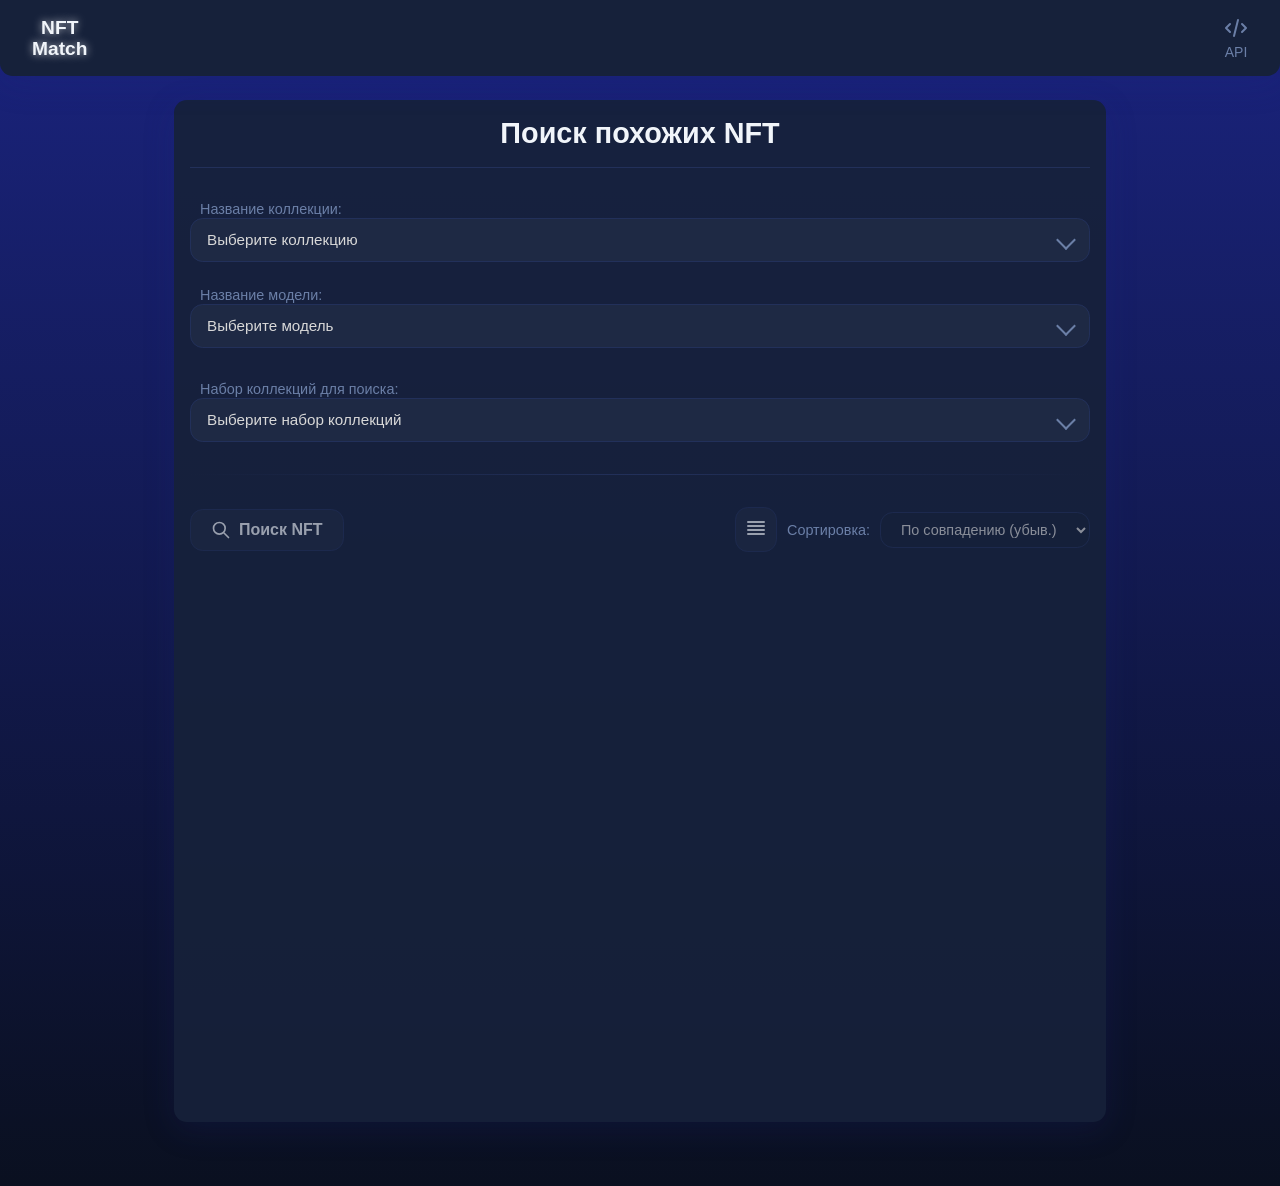
==== nft-page/index.html @ d894d53c "LastVersion" ====
<!DOCTYPE html>
<html lang="ru">
<head>
    <meta charset="UTF-8">
    <meta name="viewport" content="width=device-width, initial-scale=1.0">
    <title>GIFT SELECTION</title>
    <link rel="stylesheet" href="gift-page.css">
</head>
<body>

    <header>
        <a href="/index.html" class="header-logo">
            NFT<br>Match
        </a>
        <nav>
            <a href="index.html">
                <svg xmlns="http://www.w3.org/2000/svg" fill="none" viewBox="0 0 24 24" stroke="currentColor">
                    <path stroke-linecap="round" stroke-linejoin="round" stroke-width="2" d="M10 20l4-16m4 4l4 4-4 4M6 16l-4-4 4-4" />
                </svg>
                API
            </a>
        </nav>
    </header>

    <main>
        <div class="main-container">
            
            <h1 class="page-title centered-title">Поиск похожих NFT</h1> 

            <div class="selection-block">
                <div class="custom-dropdown-container" id="gift-container">
                    <label for="gift-search">Название коллекции:</label>
                    <div class="dropdown-header with-search" id="gift-dropdown-header">
                        <input type="text" id="gift-search" placeholder="Поиск..." class="dropdown-search" autocomplete="off">
                        <span id="gift-selected-value" class="selected-value-placeholder">Выберите коллекцию</span>
                        <div class="arrow"></div>
                    </div>
                    <div class="dropdown-list hidden" id="gift-dropdown-list">
                        <div class="list-options" id="gift-list-options"></div>
                    </div>
                </div>
                
                <div class="custom-dropdown-container" id="model-container">
                    <label for="model-search">Название модели:</label>
                        <div class="dropdown-header with-search" id="model-dropdown-header">
                            <input type="text" id="model-search" placeholder="Поиск..." class="dropdown-search" autocomplete="off">
                            <span id="model-selected-value" class="selected-value-placeholder">Выберите модель</span>
                            <div class="arrow"></div>
                        </div>
                        <div class="dropdown-list hidden" id="model-dropdown-list">
                            <div class="list-options" id="model-list-options"></div>
                        </div>
                </div>
            </div>

            <div id="monocolor-alert-wrapper">
                </div>
            <div class="details-content hidden" id="details-content">
                <div id="photo-container" class="photo-container">
                    <img src="" alt="Фото подарка" id="gift-photo">
                </div>
                <div class="colors-info">
                    <div class="colors-list" id="colors-list"></div>
                    <button class="change-color-btn hidden" id="change-color-btn">Изменить цвет</button>
                </div>
            </div>

            <div class="multi-select-container">
                <label for="multi-gift-search">Набор коллекций для поиска:</label>
                <div class="custom-dropdown-container" id="multi-container"> <div class="dropdown-header with-search" id="multi-select-header">
                        <input type="text" id="multi-gift-search" placeholder="Поиск..." class="dropdown-search" autocomplete="off">
                        <span id="multi-selected-summary" class="selected-value-placeholder">Выберите набор коллекций</span>
                        <div class="arrow"></div>
                    </div>
                    <div class="dropdown-list hidden" id="multi-select-content">
                        
                        <div class="dropdown-controls-wrapper">
                            <div class="dropdown-controls-buttons">
                                <button id="clear-all-btn" class="control-btn clear-btn">Очистить выбор</button>
                                <button id="select-all-btn" class="control-btn select-all-btn">Выбрать все</button>
                            </div>
                        </div>
                        
                        <div class="multi-list-scroll-wrapper"> <div id="multi-list-options"> <div id="selected-items-list" class="multi-list-group"></div>
        
                                <div id="list-divider" class="list-divider hidden"></div>
                                
                                <div id="unselected-items-list" class="multi-list-group"></div>
                                
                            </div>
                        </div>
                    </div>
                </div>
            </div>

            <hr class="divider">
            
            <div class="action-and-sort-controls">
                <button id="submit-btn" class="btn-icon-search disabled-button">
                    <svg xmlns="http://www.w3.org/2000/svg" width="20" height="20" fill="none" viewBox="0 0 24 24" stroke="currentColor">
                        <path stroke-linecap="round" stroke-linejoin="round" stroke-width="2" d="M21 21l-6-6m2-5a7 7 0 11-14 0 7 7 0 0114 0z" />
                    </svg>
                    <span>Поиск NFT</span>
                </button>
                
                <div class="sort-and-display-group">
                    
                    <button id="display-mode-button-desktop" class="btn-icon-display-mode desktop-only" title="Вид">
                        <svg xmlns="http://www.w3.org/2000/svg" width="24" height="24" fill="none" viewBox="0 0 24 24" stroke="currentColor">
                            <path stroke-linecap="round" stroke-linejoin="round" stroke-width="2" d="M4 6h16M4 10h16M4 14h16M4 18h16" />
                        </svg>
                    </button>
                    <button id="display-mode-button" class="btn-icon-display-mode mobile-only" title="Вид">
                        <svg xmlns="http://www.w3.org/2000/svg" width="24" height="24" fill="none" viewBox="0 0 24 24" stroke="currentColor">
                            <path stroke-linecap="round" stroke-linejoin="round" stroke-width="2" d="M4 6h16M4 10h16M4 14h16M4 18h16" />
                        </svg>
                    </button>

                    <button id="sort-mobile-button" class="btn-icon-sort-mobile" title="Сортировка">
                        <svg xmlns="http://www.w3.org/2000/svg" width="24" height="24" fill="none" viewBox="0 0 24 24" stroke="currentColor">
                            <path stroke-linecap="round" stroke-linejoin="round" stroke-width="2" d="M3 4h13M3 8h9m-9 4h16m-16 4h9m-9 4h13" />
                        </svg>
                    </button>

                    <div id="sort-desktop-wrapper" class="sort-control-group">
                        <label for="sort-order-desktop">Сортировка:</label>
                        <select id="sort-order-desktop">
                            <option value="percent-desc">По совпадению (убыв.)</option>
                            <option value="percent-asc">По совпадению (возр.)</option>
                            <option value="name">По имени</option>
                        </select>
                    </div>
                </div>
            </div>
            
            <div id="results-wrapper" class="content-section results-initial-hide"> 
                <div id="loading-container" class="hidden">
                    </div>
                
                <div class="results-grid" id="results-grid">
                </div>
            </div>
            
        </div>
    </main>

    <div id="sort-modal-overlay" class="modal-overlay hidden">
        <div class="sort-modal">
            <h3>Выберите сортировку</h3>
            <div class="sort-modal-options" id="sort-modal-options">
            </div>
        </div>
    </div>
    <div id="display-mode-modal-overlay" class="modal-overlay hidden">
        <div class="display-mode-modal sort-modal">
            <h3>Выберите вид карточек</h3>
            <div class="display-mode-options sort-modal-options">
                <button data-mode="top-3" class="mode-select-btn">Топ 3 модели (Детальный вид)</button>
                <button data-mode="top-1" class="mode-select-btn">Топ 1 модель (Плотный вид)</button>
            </div>
        </div>
    </div>
    
    <div id="colorPickerModalOverlay" class="modal-overlay hidden">
        <div class="card-modal color-picker-modal" id="colorPickerModalContent">
            <div class="modal-header">
                <button class="close-modal-btn" id="closeColorPickerModalBtn" aria-label="Закрыть">&times;</button>
                <button class="btn-primary" id="saveColorsBtn">Сохранить</button>
            </div>
            
            <div class="modal-body color-picker-modal-body">
                <div id="colorPickerVisualArea">
                    <div class="gift-preview-container" id="pickerContainer">
                        <img id="pickerPreviewImage" src="" alt="Gift Preview" class="rounded-lg w-full" crossorigin="anonymous">
                        <canvas id="pickerColorCanvas" class="hidden"></canvas>
                    </div>
                </div>
                
                <div id="pickerTargetColorsDisplay" class="target-color-display justify-center">
                    </div>
                
            </div>
        </div>
    </div>

    <div id="nftDetailsModalOverlay" class="modal-overlay hidden">
        <div class="card-modal nft-details-modal">
            <div class="modal-header">
                <button class="close-modal-btn" id="closeNftDetailsModalBtn" aria-label="Закрыть">&times;</button>
                <h3 id="nftDetailsModalTitle">Подарок</h3> 
            </div>
            
            <div class="modal-body nft-details-modal-body">
                
                <div class="comparison-container">
                    <div class="comparison-photo-box selected-model-box" id="selectedModelPhoto">
                        <p class="box-label">Сравнить с</p>
                    </div>
                    
                    <div class="comparison-photo-box target-model-box" id="targetModelPhoto">
                        <p class="box-label">Целевая модель</p>
                    </div>
                </div>
                
                <h4 class="similar-models-title">Похожие модели этого подарка:</h4>
                <div class="similar-models-list-wrapper" id="similarModelsListWrapper">
                    <div class="similar-models-list" id="similarModelsList">
                        </div>
                </div>
            </div>
        </div>
    </div>

    <script type="module" src="./gift-page.js"></script> 
</body>
</html>
---- nft-page/gift-page.css ----
/*
======================================
1. CORE & GLOBALS
======================================
*/

:root {
    --bg-color: #0a1020;
    --surface-color: #16213a;
    --surface-elevated: #1e2944;
    --border-color: #22305a;
    --primary-color: #38bdf8;
    --primary-hover: #0ea5e9;
    --accent-color: #c084fc;
    --accent-hover: #a464e1;
    --text-primary: #f1f5fa;
    --text-secondary: #d8d8d8;
    --text-muted: #6b7fa7;
    --card-shadow: 0 8px 32px 0 rgba(31, 38, 135, 0.18);
    --radius: 0.8rem;
    --glow-color: rgba(56, 189, 248, 0.2);
}

body {
    font-family: 'Inter', sans-serif;
    background: linear-gradient(180deg, #1a237e 0%, var(--bg-color) 100%);
    color: var(--text-primary);
    min-height: 100vh;
    margin: 0;
    padding: 0;
    box-sizing: border-box;
    overflow-x: hidden;
    min-width: 350px;
}

label {
    font-size: 0.9rem;
    color: var(--text-muted);
    font-weight: 500;
    /* Убираем нижний отступ, чтобы прижать к дропдауну */
    margin-bottom: 0; 
}

.custom-dropdown-container label[for="gift-search"]{
    padding-left: 10px; 
}
.custom-dropdown-container label[for="model-search"]{
    padding-left: 10px; 
}
.multi-select-container label[for="multi-gift-search"] {
    padding-left: 10px; 
}

.divider {
    border: 0;
    height: 1px;
    background-image: linear-gradient(to right, rgba(0, 0, 0, 0), var(--border-color), rgba(0, 0, 0, 0));
    margin: 2rem 0;
}

/*
---
*/

/*
======================================
2. HEADER & NAVIGATION
======================================
*/

header {
    background-color: var(--surface-color);
    border-bottom-left-radius: var(--radius);
    border-bottom-right-radius: var(--radius);
    box-shadow: var(--card-shadow);
    padding: 1rem 2rem;
    display: flex;
    justify-content: space-between;
    align-items: center;
    position: relative;
}

header nav {
    position: static;
    transform: none;
    top: auto;
    right: auto;
}

.header-logo {
    color: var(--text-primary);
    font-size: 1.2rem;
    font-weight: 700;
    text-decoration: none;
    line-height: 1.1;
    white-space: normal;
    text-align: center;
    /* Свечение: белый цвет, небольшой радиус */
    text-shadow: 0 0 8px rgba(255, 255, 255, 0.7); 
}

header nav a {
    display: flex;
    flex-direction: column;
    align-items: center;
    font-size: 0.875rem;
    font-weight: 500;
    color: var(--text-muted);
    transition: color 200ms ease-in-out;
    text-decoration: none;
}

header nav a:hover {
    color: var(--text-primary);
}

header nav a svg {
    height: 1.5rem;
    width: 1.5rem;
    margin-bottom: 0.25rem;
}

/*
---
*/

/*
======================================
3. MAIN CONTENT & SELECTION BLOCKS
======================================
*/

main {
    display: flex;
    justify-content: center;
    padding: 1rem;
    overflow-x: hidden;
}

.main-container {
    width: 100%;
    max-width: 900px;
    background: rgba(22, 33, 58, 0.92);
    border-radius: var(--radius);
    box-shadow: var(--card-shadow);
    padding: 1rem;
    margin-top: 0.5rem;
    margin-bottom: 3rem;
    min-height: 110vh;
    overflow-y: visible;
}

.page-title {
    font-size: clamp(1.4rem, 4vw, 1.8rem);
    font-weight: 700;
    color: var(--text-primary);
    margin: 0;
    line-height: 1.2;
}

.page-title.centered-title {
    text-align: center;
    margin: 0 auto 2rem auto;
    padding-bottom: 1rem;
    border-bottom: 1px solid var(--border-color);
}

.selection-block {
    display: flex;
    flex-direction: column;
    gap: 1.5rem;
    margin-bottom: 2rem;
}

/*
---
*/

/*
======================================
4. CUSTOM DROPDOWN (SELECT)
======================================
*/

.monocolor-indicator {
    background-color: #f87171; /* Красный фон */
    border-radius: 50%;
    width: 22px;
    height: 22px;
    display: flex;
    justify-content: center;
    align-items: center;
    flex-shrink: 0;
    margin-left: auto; /* Выравнивание вправо */
}

.monocolor-indicator svg {
    width: 14px;
    height: 14px;
    color: var(--text-primary); /* Белый/светлый цвет для иконки */
    stroke-width: 2.5; /* Немного толще, чтобы было видно */
}

.custom-dropdown-container {
    position: relative;
}

.dropdown-header {
    display: flex;
    align-items: center;
    justify-content: space-between;
    padding: 0.75rem 1rem;
    background-color: var(--surface-elevated);
    border: 1px solid var(--border-color);
    border-radius: var(--radius);
    cursor: pointer;
    transition: all 0.2s ease-in-out;
    color: var(--text-secondary);
    position: relative; /* <<<< ДОБАВЬ ЭТО */
}

.dropdown-header.active {
    border-color: var(--primary-color);
    box-shadow: 0 0 0 2px rgba(56, 189, 248, 0.4);
    position: relative;
    z-index: 1200;
}

.dropdown-header.disabled,
.dropdown-header.disabled-control,
.dropdown-header.disabled-button {
    cursor: not-allowed;
    opacity: 0.6;
    pointer-events: none;
}

.dropdown-header .arrow {
    width: 12px;
    height: 12px;
    border-right: 2px solid var(--text-muted);
    border-bottom: 2px solid var(--text-muted);
    transition: transform 0.2s;
    /* vvvv ЗАМЕНИ СТАРЫЙ TRANSFORM НА ЭТО vvvv */
    position: absolute;
    right: 1rem;
    top: 50%;
    transform: translateY(-50%) rotate(45deg); 
}

.dropdown-header.active .arrow {
    /* vvvv ЗАМЕНИ СТАРЫЙ TRANSFORM НА ЭТО vvvv */
    transform: translateY(-50%) rotate(225deg);
}

.dropdown-list {
    position: absolute; /* <<<< ВЕРНИ ABSOLUTE */
    top: calc(100% + 3px); /* <<<< ВЕРНИ ЭТИ СТРОКИ */
    left: 0;
    right: 0;
    background-color: var(--surface-elevated);
    border: 1px solid var(--border-color);
    border-radius: var(--radius);
    box-shadow: var(--card-shadow);
    z-index: 100;
    padding: 0.5rem;
    max-height: 350px;
    overflow-y: auto;
    overflow-x: hidden;
}

.stretch-dropdown {
    position: relative !important;
    top: auto !important;
    left: auto !important;
    right: auto !important;
    margin-top: 0.5rem;
}

.dropdown-list::-webkit-scrollbar {
    width: 8px;
    background-color: transparent;
}

.dropdown-list::-webkit-scrollbar-thumb {
    background-color: var(--border-color);
    border-radius: 4px;
}

.dropdown-list.hidden {
    display: none;
}

/* Dropdown with Search Specifics */
.dropdown-header.with-search {
    padding: 0.75rem 1rem;
    display: flex;
    align-items: center;
    position: relative;
    cursor: pointer;
    justify-content: space-between;
}

.dropdown-header .dropdown-search {
    position: absolute;
    top: 0;
    left: 0;
    width: 100%;
    height: 100%;
    box-sizing: border-box;
    background: transparent;
    border: none;
    outline: none;
    z-index: 20;
    opacity: 0;
    transition: opacity 0.2s;
    color: var(--text-primary);
    font-size: 0.95rem;
    line-height: 1.2;
    caret-color: var(--text-primary);
    padding: 0.75rem 30px 0.75rem 0.75rem;
    pointer-events: none;
}

.dropdown-header.disabled .dropdown-search,
.dropdown-header.disabled-control .dropdown-search {
    opacity: 0 !important;
    pointer-events: none !important;
    z-index: 1 !important;
}

.dropdown-header .selected-value-placeholder {
    position: static;
    transform: none;
    font-size: 0.95rem;
    line-height: 1.2;
    color: var(--text-secondary);
    padding-right: 1.5rem;
    overflow: hidden;
    white-space: nowrap;
    text-overflow: ellipsis;
    flex-grow: 1;
    z-index: 10;
    pointer-events: auto;
    transition: opacity 0.2s;
}

.dropdown-header.disabled .selected-value-placeholder,
.dropdown-header.disabled-control .selected-value-placeholder {
    opacity: 1 !important;
    pointer-events: none !important;
}

.dropdown-header.open .dropdown-search,
.dropdown-header.value-active .dropdown-search {
    opacity: 1;
    pointer-events: auto;
    z-index: 21;
    /* Уменьшаем ширину, чтобы оставить место для стрелки */
    width: 90%; 
    padding: 0.5rem 0.75rem;
    font-size: 1rem;
}

.dropdown-header.open .selected-value-placeholder,
.dropdown-header.value-active .selected-value-placeholder {
    opacity: 0;
    pointer-events: none;
}

#multi-select-content {
    position: absolute; /* Делаем его плавающим */
    top: calc(100% + 3px); /* Отступ всего 1px от заголовка */
    left: 0;
    right: 0;
    box-shadow: 0 10px 30px rgba(0,0,0,0.45); /* Используем "всплывающую" тень */
    margin-top: 0; /* Убираем отступ */
    overflow: hidden;
    /* Копируем базовые стили из .multi-select-content */
    background-color: var(--surface-elevated);
    border: 1px solid var(--border-color);
    border-radius: 0.75rem;
    z-index: 120;
    padding: 0.4rem;
    min-height: 160px;
    -webkit-overflow-scrolling: touch;
}

.dropdown-header.open .selected-value-placeholder {
    display: none;
}

/* List Options */
.list-option {
    padding: 0.75rem 1rem;
    cursor: pointer;
    border-radius: 0.5rem;
    transition: background-color 0.2s;
    display: flex;
    align-items: center;
    gap: 15px;
}

.list-option:hover {
    background-color: var(--surface-color);
}

.option-image {
    width: 35px;
    height: 35px;
    object-fit: contain;
    border-radius: 4px;
    flex-shrink: 0;
    align-self: center;
    /* 🔥 ДОБАВЛЕНО: Стили для плавного появления */
    opacity: 0;
    transition: opacity 0.4s ease-in-out;
}

.option-text {
    font-size: 1.05rem;
    line-height: 1.4;
    white-space: nowrap;
    overflow: hidden;
    text-overflow: ellipsis;
    flex-grow: 1;
}

/*
---
*/

/*
======================================
5. DETAILS BLOCK (PHOTO & COLORS)
======================================
*/

#monocolor-alert-wrapper {
    margin-bottom: 1.5rem;
}

.monocolor-alert {
    display: flex;
    align-items: center;
    gap: 10px;
    padding: 0.4rem 1rem;
    background-color: rgba(248, 113, 113, 0.15); /* Светло-красный фон */
    border: 1px solid #f87171; /* Красная рамка */
    color: #f87171; /* Красный текст */
    border-radius: var(--radius);
    font-size: 0.9rem;
    font-weight: 500;
}

.monocolor-alert svg {
    width: 20px;
    height: 20px;
    flex-shrink: 0;
}

.details-content {
    display: none;
    opacity: 0;
    transition: opacity 0.5s ease-in-out;
}

.details-content.visible {
    display: flex;
    flex-direction: row;
    gap: 1rem;
    border-radius: var(--radius);
    opacity: 1;
    position: relative;
    margin-bottom: 2rem;
}

.photo-container {
    flex: 1 1 150px;
    display: flex;
    justify-content: center;
    align-items: center;
    min-height: 150px;
    background-color: var(--surface-elevated);
    border: 1px solid var(--border-color);
    border-radius: var(--radius);
    overflow: hidden;
}

#gift-photo {
    max-width: 90%;
    max-height: 250px;
    object-fit: contain;
    border-radius: var(--radius);
    animation: fadeIn 0.5s ease-in-out;
}

.colors-info {
    flex: 1 1 150px;
    display: flex;
    flex-direction: column;
    gap: 1rem;
}

.colors-list {
    display: flex;
    flex-direction: column;
    gap: 0.5rem;
    overflow-y: auto;
    padding-right: 0.5rem;
}

.color-item {
    display: flex;
    align-items: center;
    gap: 1rem;
    padding: 0.4rem 0.5rem;
    background-color: var(--surface-color);
    border-radius: var(--radius);
    color: var(--text-secondary);
    font-size: clamp(0.8rem, 2vw, 1.2rem);
}

.color-square {
    width: 1.5em;
    height: 1.5em;
    border-radius: 4px;
    border: 1px solid rgba(255, 255, 255, 0.1);
    flex-shrink: 0;
}

.change-color-btn {
    font-family: 'Inter', sans-serif;
    padding: 0.8rem 0.5rem;
    background-color: var(--primary-color);
    color: var(--text-primary);
    border: none;
    border-radius: var(--radius);
    font-size: 0.8rem;
    font-weight: 500;
    cursor: pointer;
    transition: background-color 0.2s, transform 0.2s;
    flex-shrink: 0;
}

.change-color-btn:hover {
    background-color: var(--primary-hover);
    transform: translateY(-2px);
}

.change-color-btn.hidden {
    display: none;
}

/*
---
*/

/*
======================================
6. MULTI-SELECT
======================================
*/

.multi-select-container {
    margin-bottom: 2rem;
    z-index: 10;
    /* 🔥 КОРРЕКЦИЯ ШИРИНЫ 1: Даем контейнеру 100% ширину родителя */
    width: 100%; 
}

.multi-select-dropdown {
    z-index: 10;
}

.multi-select-container .custom-dropdown-container {
    width: 100%;
    display: block; 
}

.multi-select-header {
    display: flex;
    align-items: center;
    justify-content: space-between;
    min-height: 48px;
    padding: 0.75rem 1rem;
    background-color: var(--surface-elevated);
    border: 1px solid var(--border-color);
    border-radius: var(--radius);
    cursor: pointer;
    transition: all 0.2s ease-in-out;
}

.multi-select-header.active {
    border-color: var(--primary-color);
    box-shadow: 0 0 0 2px rgba(56, 189, 248, 0.4);
    position: relative;
    z-index: 1200;
}

.list-option.list-placeholder {
    pointer-events: none; /* Запрещаем клик по плейсхолдеру */
    color: var(--text-muted); /* Делаем текст приглушенным */
    font-style: italic;
    cursor: default;
    background-color: var(--surface-default); /* Используем нейтральный фон */
    padding-left: 1.5rem; /* Немного отступа для лучшей читаемости */
}
.list-option.list-placeholder:hover {
    background-color: var(--surface-default); /* Отключаем эффект наведения */
}

/* MULTI-SELECT DROPDOWN: поверх контента, если есть место, иначе раздвигает main-container вниз */
.multi-select-content {
    position: absolute; 
    top: calc(100% + 1px); /* Новый отступ */
    left: 0;
    right: 0;
    background-color: var(--surface-elevated);
    border: 1px solid var(--border-color);
    border-radius: 0.75rem;
    box-shadow: 0 10px 30px rgba(0,0,0,0.45);
    z-index: 120;
    padding: 0.4rem;
    width: 100%;
    min-height: 160px;
    overflow: hidden;
    -webkit-overflow-scrolling: touch;
    margin-top: 0; /* Убираем отступ */
}

/* Минимальная высота для открытого dropdown-header с поиском */
.dropdown-header.with-search.open {
    min-height: 20px;
}

.multi-select-content.hidden {
    display: none;
}

.multi-list-scroll-wrapper {
    max-height: 350px; /* <--- Фиксированная высота для скролла */
    overflow-y: auto; /* <--- Скролл для всего контента под контролами */
    padding-right: 5px; /* <--- Отступ для скроллбара */
    margin-top: 5px;
}
.multi-list-scroll-wrapper::-webkit-scrollbar {
    width: 8px;
    background-color: transparent;
}

.multi-list-scroll-wrapper::-webkit-scrollbar-thumb {
    background-color: var(--border-color);
    border-radius: 4px;
}

.dropdown-controls-wrapper {
    position: sticky;
    top: 0;
    z-index: 10;
    background-color: var(--surface-elevated);
    padding: 0.5rem 0.4rem;
    border-bottom: 1px solid var(--border-color);
}

.dropdown-controls-buttons {
    display: flex;
    justify-content: space-between;
    gap: 10px;
    margin-bottom: 0.5rem;
}

.control-btn {
    background: transparent;
    border: none;
    padding: 8px 12px;
    border-radius: 6px;
    font-weight: 600;
    cursor: pointer;
    transition: background-color 0.2s, color 0.2s;
    font-size: 0.9rem;
}

.clear-btn {
    color: #f87171;
}

.clear-btn:hover {
    background-color: rgba(248, 113, 113, 0.1);
}

.select-all-btn {
    color: var(--primary-color);
}

.select-all-btn:hover {
    background-color: rgba(56, 189, 248, 0.1);
}

.list-divider {
    height: 1px;
    background-image: linear-gradient(to right, rgba(0, 0, 0, 0), var(--border-color), rgba(0, 0, 0, 0));
    margin: 10px 0;
}

.list-divider.hidden { 
    display: none;
}

.multi-list-group {
    display: flex;
    flex-direction: column;
    gap: 0.5rem;
}

.multi-list-options {
    display: flex;
    flex-direction: column;
    gap: 0.5rem;
}

.multi-list-option-label {
    display: flex;
    justify-content: flex-start;
    align-items: center;
    padding: 0.4rem 0.75rem;
    cursor: pointer;
    border-radius: 0.5rem;
    transition: background-color 0.15s;
    font-size: 0.9rem;
    position: relative;
    min-height: 40px;
}

.multi-list-option-label:hover {
    background-color: var(--surface-color);
}

.multi-list-option-label .option-image {
    width: 35px;
    height: 35px;
    object-fit: contain;
    border-radius: 4px;
    flex-shrink: 0;
    position: absolute;
    left: 2.8rem;
    top: 50%;
    transform: translateY(-50%);
    transition: opacity 0.2s; /* Можно оставить короткий transition для hover-эффектов */
}

.option-image.loaded {
    opacity: 1;
}

.multi-list-option-label:hover .option-image {
    opacity: 1;
}

.multi-list-option-label .multi-select-checkbox {
    position: absolute;
    opacity: 0;
    width: 0;
    height: 0;
}

.multi-list-option-label span {
    /* Сдвигаем текст левее, вслед за иконкой */
    margin-left: 5.1rem;
    display: block;
    line-height: 1.2;
    padding-right: 10px;
    color: var(--text-secondary);
    transition: color 0.2s, font-weight 0.2s;
}

/* Custom Checkbox ::before (Circle) */
.multi-list-option-label span::before {
    content: '';
    display: block;
    width: 18px;
    height: 18px;
    border-radius: 50%;
    border: 2px solid var(--border-color);
    background-color: transparent;
    transition: all 0.2s ease-in-out;
    flex-shrink: 0;
    position: absolute;
    top: 50%;
    /* Позиционирование чекбокса */
    left: 0.75rem; /* Начальная позиция чекбокса */
    transform: translateY(-50%);
    box-sizing: border-box;
    z-index: 2;
}

/* ====================================== */
/* СТИЛИ ПРИ ВЫБОРЕ (:checked)            */
/* ====================================== */

/* 🔥 ИЗМЕНЕНИЕ 3: Выбранный чекбокс - Заливка круга и цвет рамки */
.multi-select-checkbox:checked + .option-image + span::before {
    background-color: var(--primary-color);
    border-color: var(--primary-color);
}

/* 🔥 ИЗМЕНЕНИЕ 4: Выбранный чекбокс - Появление галочки */
.multi-select-checkbox:checked + .option-image + span::after {
    opacity: 1;
    color: var(--text-primary);
}

/* 🔥 ИЗМЕНЕНИЕ 5: Выбранный чекбокс - Цвет текста */
.multi-select-checkbox:checked + .option-image + span {
    color: var(--primary-color);
    font-weight: 600;
}

/* 🔥 ИЗМЕНЕНИЕ 6: Выбранный чекбокс - Стиль метки-контейнера */
.multi-select-checkbox:checked + .option-image {
    opacity: 1; /* Полная непрозрачность иконки при выборе */
}

/* 🔥 ИЗМЕНЕНИЕ 7: Изменение фонового цвета всей метки-контейнера при выборе (необязательно) */
.multi-list-option-label.checked-style {
    background-color: var(--surface-color); /* Более темный фон для выбранных элементов */
}

/* Custom Checkbox ::after (Checkmark) */
.multi-list-option-label span::after {
    content: '✓'; 
    position: absolute;
    top: 50%;
    /* Позиционирование галочки */
    left: 0.75rem; 
    transform: translate(2px, -50%); 
    font-size: 14px;
    color: var(--text-primary); 
    opacity: 0;
    transition: opacity 0.2s ease-in-out;
    pointer-events: none;
    line-height: 1;
    z-index: 3;
    font-weight: bold;
}


.multi-select-checkbox:checked + span::after {
    opacity: 1;
    color: var(--text-primary);
}

.multi-select-checkbox:checked + span {
    color: var(--primary-color);
    font-weight: 600;
}

/*
======================================
7. ACTION & SORT CONTROLS
======================================
*/

.action-and-sort-controls {
    display: flex;
    justify-content: space-between;
    align-items: center;
    gap: 20px;
    margin-top: 30px;
    margin-bottom: 30px;
    flex-wrap: nowrap;
    min-width: 100%;
}

.sort-and-display-group {
    display: flex;
    align-items: center;
    gap: 10px;
    flex-shrink: 0;
}

#sort-desktop-wrapper {
    display: flex;
    align-items: center;
    gap: 10px;
}

#sort-order-desktop {
    padding: 0.5rem 1rem;
    background-color: var(--surface-color);
    color: var(--text-secondary);
    border: 1px solid var(--border-color);
    border-radius: var(--radius);
    font-size: 0.9rem;
    min-width: 150px;
}

.btn-icon-sort-mobile {
    display: none;
    background-color: var(--surface-elevated);
    color: var(--text-primary);
    border: 1px solid var(--border-color);
    padding: 8px;
    border-radius: var(--radius);
    cursor: pointer;
    transition: background-color 0.2s;
}

.btn-icon-sort-mobile:hover {
    background-color: var(--surface-color);
}

.btn-icon-display-mode {
    background-color: var(--surface-elevated);
    color: var(--text-primary);
    border: 1px solid var(--border-color);
    padding: 8px;
    border-radius: var(--radius);
    cursor: pointer;
    transition: background-color 0.2s;
    display: none;
}

.btn-icon-display-mode:hover {
    background-color: var(--surface-color);
}

.btn-icon-search {
    background-color: var(--surface-elevated);
    color: var(--text-primary);
    border: 1px solid var(--border-color);
    padding: 10px 20px;
    border-radius: var(--radius);
    cursor: pointer;
    font-size: 1rem;
    font-weight: 600;
    display: flex;
    align-items: center;
    gap: 8px;
    transition: background-color 0.2s, box-shadow 0.2s;
    box-shadow: 0 2px 8px rgba(0, 0, 0, 0.3);
}

.btn-icon-search:hover {
    background-color: var(--surface-color);
    box-shadow: 0 4px 10px var(--glow-color);
}

.btn-icon-search .spinner {
    border: 3px solid rgba(255, 255, 255, 0.3);
    border-top: 3px solid var(--text-primary);
    border-radius: 50%;
    width: 16px;
    height: 16px;
    animation: spin 1s linear infinite;
    display: inline-block;
    vertical-align: middle;
    margin-right: 8px;
}

@keyframes spin {
    0% { transform: rotate(0deg); }
    100% { transform: rotate(360deg); }
}

.disabled-control,
.disabled-button:disabled {
    cursor: not-allowed !important;
    opacity: 0.6 !important;
    pointer-events: none !important;
    box-shadow: none !important;
}

/*
---
*/

/*
======================================
8. MODALS & OVERLAYS
======================================
*/

.modal-overlay {
    position: fixed;
    top: 0; left: 0; right: 0; bottom: 0;
    background: rgba(20, 28, 48, 0.55);
    backdrop-filter: blur(8px);
    display: flex;
    justify-content: center;
    align-items: center;
    z-index: 2000;
}

.modal-overlay.hidden {
    display: none !important;
}

.card-modal {
    background-color: var(--surface-elevated);
    border-radius: var(--radius);
    box-shadow: 0 10px 30px rgba(0,0,0,0.6);
    padding: 0;
    position: relative;
    width: 450px;
    max-width: 95vw;
    display: flex;
    flex-direction: column;
    overflow: hidden;
}

.modal-header {
    display: flex;
    justify-content: space-between;
    align-items: center;
    padding: 0.7rem 1rem;
}

.modal-header .close-modal-btn {
    align-self: flex-end; /* Прижимаем крестик к правому краю */
    margin-bottom: 0.5rem; /* Добавляем отступ снизу от крестика */
}

.nft-details-modal .modal-header {
    flex-direction: column; /* Ставим элементы друг под друга */
    align-items: stretch;   /* Растягиваем их по ширине */
    padding-bottom: 0;      /* Убираем нижний отступ у контейнера */
}

.nft-details-modal .modal-header .close-modal-btn {
    align-self: flex-end; /* Крестик прижимаем вправо */
}


.card-modal .close-modal-btn {
    background: none;
    border: none;
    color: var(--text-secondary);
    font-size: 2rem;
    cursor: pointer;
    z-index: 2;
    transition: color 0.15s;
    line-height: 1;
    padding: 0;
}
.card-modal .close-modal-btn:hover {
    color: #f87171;
}

.sort-modal {
    background-color: var(--surface-elevated);
    padding: 20px;
    border-radius: var(--radius);
    max-width: 300px;
    width: 90%;
}

.sort-modal-options button {
    display: block;
    width: 100%;
    text-align: left;
    padding: 10px;
    margin-top: 8px;
    background: var(--surface-color);
    color: var(--text-primary);
    border: none;
    border-radius: 6px;
    cursor: pointer;
}

/*
---
*/

/*
======================================
9. RESULTS SECTION & CARDS
======================================
*/

.results-container {
    padding-top: 1rem;
    opacity: 0;
    transition: opacity 0.5s ease-in-out;
    display: none;
}

.results-container.visible {
    opacity: 1;
    display: block;
}

.results-initial-hide {
    display: none !important;
}

.results-controls {
    display: flex;
    justify-content: flex-end;
    align-items: center;
    gap: 1rem;
    margin-bottom: 1rem;
    flex-wrap: wrap;
    padding: 0.5rem 1rem;
    background-color: var(--surface-elevated);
    border-radius: var(--radius);
}

.results-controls label {
    margin: 0;
    font-size: 0.9rem;
}

.results-controls select {
    padding: 0.5rem 1rem;
    background-color: var(--surface-color);
    color: var(--text-secondary);
    border: 1px solid var(--border-color);
    border-radius: var(--radius);
    font-size: 0.9rem;
}

.results-grid {
    display: grid;
    grid-template-columns: repeat(3, 1fr);
    gap: 20px;
    transition: grid-template-columns 0.3s;
}

.result-card {
    background-color: var(--surface-elevated);
    border-radius: var(--radius);
    box-shadow: 0 4px 15px rgba(0, 0, 0, 0.4);
    transition: transform 0.2s, box-shadow 0.2s;
    overflow: hidden;
    cursor: pointer;
}

.result-card:hover {
    transform: translateY(-5px);
    box-shadow: 0 8px 25px rgba(0, 0, 0, 0.6), 0 0 10px var(--primary-color);
}

.result-card-image-wrapper {
    position: relative;
    padding-bottom: 65%;
    height: 0;
    overflow: hidden;
    background-color: var(--surface-color);
}

.result-card-image-wrapper.image-wrapper-single {
    padding-bottom: 100%;
}

.result-card-image {
    position: absolute;
    top: 50%;
    left: 50%;
    transform: translate(-50%, -50%);
    width: 90%;
    height: 90%;
    object-fit: contain;
    padding: 0;
}

/* Card Models (3 models style) */
.card-model-main,
.card-model-side {
    position: absolute;
    object-fit: contain;
    padding: 0;
    margin: 0;
    bottom: 0;
    transform: none;
    /* Начинаем с невидимости и добавляем плавный переход */
    opacity: 0;
    transition: opacity 0.4s ease-in-out;
}

.card-model-main {
    width: 40%;
    height: 90%;
    left: 50%;
    transform: translateX(-50%);
    /* opacity: 1; - это свойство теперь управляется классом .loaded */
    z-index: 3;
}

.card-model-main.loaded {
    opacity: 1;
}

.card-model-side.loaded {
    opacity: 0.4;
}

.card-model-side {
    width: 30%;
    height: 70%;
    /* opacity: 0.4; - это свойство теперь управляется классом .loaded */
    z-index: 2;
}

.model-left {
    left: 2%;
}

.model-right {
    right: 2%;
}

.card-model-main.model-single {
    width: 90%;
    height: 90%;
    top: 50%;
    left: 50%;
    transform: translate(-50%, -50%);
    bottom: auto;
    z-index: 1;
}

.result-card-info {
    background-color: #283754;
    padding: 0.75rem;
    text-align: left;
    border-top: 1px solid rgba(255, 255, 255, 0.1);
    display: flex;
    flex-direction: column;
}

.result-card-info h2.similarity-percent {
    font-size: 1.6rem;
    font-weight: 600;
    color: var(--text-primary);
    margin: 0 0 5px 0;
    line-height: 1.2;
}

.result-card-info h3.gift-name {
    font-size: 1rem;
    font-weight: 600;
    color: var(--text-primary);
    margin: 0 0 2px 0;
    white-space: nowrap;
    overflow: hidden;
    text-overflow: ellipsis;
    text-transform: none;
    line-height: 1.2;
}

.result-card-info p.model-name {
    font-size: 0.85rem;
    color: var(--text-secondary);
    font-weight: 500;
    margin: 0 0 10px 0;
    line-height: 1.2;
}

.result-card-info .info-details {
    margin-top: auto;
    display: flex;
    flex-direction: column;
    gap: 4px;
    padding-top: 5px;
    border-top: 1px solid rgba(255, 255, 255, 0.05);
}

.result-card-info .info-details p {
    font-size: 0.85rem;
    color: var(--text-secondary);
    font-weight: 500;
    margin: 0;
}

.result-card-info .info-details p .price-value,
.result-card-info .price-info .currency-symbol {
    color: var(--text-primary);
    font-weight: 600;
}

.result-card-info .price-info .currency-symbol {
    color: var(--text-primary);
    font-weight: 600;
}

.result-card-info .ton-icon {
    width: 16px;
    height: 16px;
    vertical-align: middle;
    margin-left: 4px;
}

/*
---
*/

/*
======================================
10. COLOR PICKER MODAL
======================================
*/

.color-picker-modal {
    max-width: 450px;
    width: 90%;
}

.color-picker-modal .modal-header {
    justify-content: space-between;
    align-items: center;
    padding: 0.7rem 1.5rem;
}

.color-picker-modal-body {
    padding: 1rem 1.5rem 2rem 1.5rem;
}

.color-picker-modal-body .gift-preview-container {
    position: relative;
    width: 100%;
    aspect-ratio: 1 / 1;
    overflow: hidden;
    margin: 0 auto 1.5rem auto;
    background-color: var(--surface-color);
    border: 1px solid var(--border-color);
    border-radius: var(--radius);
}

#pickerPreviewImage {
    max-width: 100%;
    max-height: 100%;
    object-fit: contain;
    display: block;
    margin: auto;
    width: 100% !important;
    height: 100% !important;
}

#pickerColorCanvas {
    position: absolute;
    top: 0;
    left: 0;
    display: none !important;
    visibility: hidden !important;
}

.color-picker {
    position: absolute;
    width: 28px;
    height: 28px;
    border-radius: 50%;
    border: 3px solid var(--accent-color);
    box-shadow: 0 0 0 3px #10182a;
    background: #fff;
    cursor: grab;
    transform: translate(-50%, -50%);
    transition: box-shadow 0.2s, border-color 0.2s, transform 0.2s;
    z-index: 20;
}
.color-picker.dragging {
    border-color: var(--primary-color);
    box-shadow: 0 0 0 5px rgba(56, 189, 248, 0.33);
    transform: scale(1.15) translate(-50%, -50%);
}
.color-picker.invalid {
    animation: shake 0.3s;
    border-color: #f87171;
}

.picker-color-preview {
    position: absolute;
    left: 50%;
    top: 50%;
    transform: translate(-50%, -50%);
    width: 18px;
    height: 18px;
    border-radius: 50%;
    border: 2px solid #fff;
    box-shadow: 0 0 4px #0008;
    pointer-events: none;
}

.target-color-display {
    display: flex;
    flex-wrap: wrap;
    justify-content: center;
    gap: 1.5rem;
    padding: 1rem 0;
}

.color-swatch {
    width: 70px;
    height: 70px;
    border-radius: 0.7rem;
    border: 3px solid var(--border-color);
    background: #10182a;
    display: flex;
    flex-direction: column;
    justify-content: flex-end;
    align-items: center;
    box-shadow: 0 2px 8px 0 rgba(56,189,248,0.08);
    position: relative;
    overflow: hidden;
}

.color-swatch-hex {
    background: rgba(0, 0, 0, 0.5);
    color: var(--text-primary);
    width: 90%;
    text-align: center;
    padding: 3px 0;
    font-size: 0.8rem;
    font-weight: 600;
    position: absolute;
    bottom: 5px;
    left: 50%;
    transform: translateX(-50%);
    border-radius: 5px;
}

.color-picker-description {
    font-size: 0.9rem;
    color: var(--text-muted);
    padding: 0 0 1rem 0;
    margin-bottom: 1rem;
    text-align: center;
    line-height: 1.4;
    border-bottom: 1px solid var(--border-color);
    padding-bottom: 1rem;
}

#saveColorsBtn {
    background-color: var(--primary-color);
    color: var(--text-primary);
    border: none;
    border-radius: 0.5rem;
    padding: 0.5rem 1rem;
    font-weight: 600;
    cursor: pointer;
    transition: background-color 0.2s;
    font-size: 0.9rem;
    line-height: 1;
}

#saveColorsBtn:hover {
    background-color: var(--primary-hover);
}

/*
---
*/

/*
======================================
11. NFT DETAILS MODAL
======================================
*/

.nft-details-modal {
    max-width: 800px;
    width: 95%;
}

.nft-details-modal .modal-header h3 {
    text-align: left; /* Выравниваем заголовок по левому краю */
    font-size: 1.2rem;
    color: var(--text-primary);
    font-weight: 600;
    width: 100%; /* Заголовок занимает всю ширину */
    overflow: hidden;
    text-overflow: ellipsis;
    white-space: nowrap;
     text-align: center; /* Заголовок выравниваем по центру */
    margin: 0rem 0 0.2rem 0; /* Добавляем отступ сверху */
    padding: 0  2rem; /* Добавляем боковые отступы, чтобы текст не прилипал к краям */
    box-sizing: border-box;
}

.nft-details-modal-body {
    padding: 1rem 1rem 1.5rem 1rem;
    display: flex;
    flex-direction: column;
    gap: 1.5rem;
}

.comparison-container {
    display: flex;
    flex-direction: row;
    gap: 0.75rem;
    justify-content: space-around;
    width: 100%;
    max-width: 450px;
    margin: 0 auto;
}

.comparison-photo-box {
    flex: 0 0 47%;
    aspect-ratio: 1 / 1;
    background-color: var(--surface-color);
    border: 1px solid var(--border-color);
    border-radius: var(--radius);
    display: flex;
    justify-content: center;
    align-items: center;
    overflow: hidden;
    position: relative;
    padding: 0.25rem;
}

.comparison-photo-box .model-photo {
    max-width: 100%;
    max-height: 100%;
    object-fit: contain;
    display: block;
}

.box-label {
    position: absolute;
    top: 5px;
    left: 50%;
    transform: translateX(-50%);
    background-color: rgba(0, 0, 0, 0.5);
    color: var(--text-primary);
    font-size: 0.75rem;
    padding: 2px 8px;
    border-radius: 4px;
    z-index: 5;
    white-space: nowrap;
}

.similar-models-title {
    font-size: 1rem;
    color: var(--text-secondary);
    font-weight: 500;
    margin: 0;
    padding-bottom: 0.5rem;
    border-bottom: 1px solid var(--border-color);
}

.similar-models-list-wrapper {
    background-color: var(--surface-elevated);
    position: relative;
    z-index: 1;
    overflow-x: hidden;
    -ms-overflow-style: none;
    scrollbar-width: none;
    padding-right: 0;
    border-radius: var(--radius);
}

.similar-models-list-wrapper::-webkit-scrollbar {
    display: none;
}

.similar-models-list-wrapper::before,
.similar-models-list-wrapper::after {
    content: '';
    position: absolute;
    left: -2px;
    right: -2px;
    height: 40px;
    z-index: 20;
    pointer-events: none;
    transition: opacity 0.3s;
    opacity: 0;
}

.similar-models-list-wrapper::before {
    top: -2px;
    background: linear-gradient(to bottom,
        var(--surface-elevated) 0%,
        transparent 100%
    );
}

.similar-models-list-wrapper::after {
    bottom: -8px;
    background: linear-gradient(to top,
        var(--surface-elevated) 0%,
        transparent 100%
    );
}

.similar-models-list-wrapper.can-scroll-down::after {
    opacity: 1;
    background: linear-gradient(to top,
        var(--surface-elevated) 10%,
        transparent 100%
    );
}

.similar-models-list-wrapper.can-scroll-up::before {
    opacity: 1;
    background: linear-gradient(to bottom,
        var(--surface-elevated) 10%,
        transparent 100%
    );
}

.similar-models-list {
    background-color: var(--surface-elevated);
    display: flex;
    flex-direction: column;
    gap: 10px;
    padding-bottom: 0;
    width: 100%;
    max-height: 25vh;
    overflow-y: scroll;
    padding-right: 0;
    -webkit-overflow-scrolling: touch;
}

.similar-models-list::-webkit-scrollbar {
    display: none;
    width: 0;
}


.model-item {
    flex-shrink: 0;
    width: 100%;
    display: flex;
    height: 65px;
    background-color: var(--surface-elevated);
    border: 1px solid var(--border-color);
    border-radius: var(--radius);
    overflow: hidden;
    cursor: pointer;
    transition: box-shadow 0.2s, border-color 0.2s;
}

.model-item:hover {
    transform: none;
    box-shadow: 0 4px 10px rgba(0, 0, 0, 0.3);
}

.model-photo-mini {
    aspect-ratio: 1 / 1;
    height: 100%;
    flex-shrink: 0;
    padding: 0.25rem;
    box-sizing: border-box;
}

.model-photo-mini-img {
    max-width: 100%;
    max-height: 100%;
    object-fit: contain;
    display: block;
}

.model-info {
    flex-grow: 1;
    padding: 0.5rem 0.5rem 0.5rem 0;
    display: flex;
    flex-direction: column;
    justify-content: space-around;
    gap: 0;
}

.model-name-coof {
    display: flex;
    justify-content: space-between;
    align-items: center;
}

.model-name-text {
    font-size: 0.85rem;
    font-weight: 600;
    color: var(--text-primary);
}

.model-coof-text {
    font-size: 0.9rem;
    font-weight: 700;
    color: var(--accent-color);
}

.model-price {
    font-size: 0.8rem;
    color: var(--text-secondary);
    font-weight: 500;
}

.model-price .ton-icon-small {
    width: 14px;
    height: 14px;
    vertical-align: middle;
}

.list-loading {
    display: flex;
    align-items: center;
    gap: 10px;
    padding: 1rem;
    color: var(--text-muted);
}
.spinner-small {
    border: 2px solid rgba(255, 255, 255, 0.3);
    border-top: 2px solid var(--text-muted);
    border-radius: 50%;
    width: 14px;
    height: 14px;
    animation: spin 1s linear infinite;
}

/*
---
*/

/*
======================================
12. MISCELLANEOUS & UTILITIES
======================================
*/

.content-section {
    /* Убраны фон, радиус, отступы и тень для "невидимости" контейнера */
    padding: 0;
    position: relative;
    margin-top: 2rem;
    display: block;
}

.content-section p {
    color: var(--text-secondary);
    line-height: 1.6;
}

.loading-indicator {
    display: flex;
    justify-content: center;
    align-items: center;
    flex-direction: column;
    gap: 15px;
    padding: 2rem 0;
    min-height: 100px;
}

.loading-indicator p {
    color: var(--text-secondary);
    font-size: 1.1rem;
    font-weight: 500;
}

.cancel-search-btn {
    background-color: var(--surface-color);
    color: var(--text-secondary);
    border: 1px solid var(--border-color);
    padding: 8px 18px;
    border-radius: var(--radius);
    cursor: pointer;
    font-weight: 500;
    transition: background-color 0.2s, color 0.2s;
    flex-shrink: 0;
    font-size: 0.9rem;
}

.cancel-search-btn:hover {
    background-color: var(--surface-elevated);
    color: var(--text-primary);
}


/*
======================================
13. MEDIA QUERIES (ADAPTIVITY)
======================================
*/

@media (min-width: 601px) {
    .details-content.visible {
        display: flex;
        flex-direction: row;
        gap: 1rem;
        align-items: stretch;
    }

    .photo-container {
        flex: 0 0 50%;
        max-width: 50%;
        min-height: 320px;
        display: flex;
        justify-content: center;
        align-items: center;
        overflow: hidden;
    }

    #gift-photo {
        width: 100%;
        height: 100%;
        object-fit: contain;
        border-radius: var(--radius);
    }

    .colors-info {
        flex: 1;
        display: flex;
        flex-direction: column;
        justify-content: space-between;
        min-height: 320px;
        gap: 1rem;
    }

    .colors-list {
        flex-grow: 1;
        display: flex;
        flex-direction: column;
        gap: 0.5rem;
        overflow-y: auto;
        padding-right: 0.5rem;
    }

    .color-item {
        flex: 0 0 auto;
        padding: 0.6rem 0.75rem;
    }

    .change-color-btn {
        width: 100%;
        margin-top: auto;
        flex-shrink: 0;
    }
}

@media (max-width: 768px) {
    #sort-desktop-wrapper {
        display: none;
    }
    .btn-icon-sort-mobile {
        display: block;
    }
    .btn-icon-display-mode.desktop-only {
        display: none;
    }
    .btn-icon-display-mode.mobile-only {
        display: block;
    }
}

@media (min-width: 769px) {
    .btn-icon-sort-mobile,
    .btn-icon-display-mode.mobile-only {
        display: none;
    }
    .btn-icon-display-mode.desktop-only {
        display: block;
    }
    #sort-desktop-wrapper {
        display: flex;
    }
}

@media (max-width: 600px) {
    .results-grid {
        grid-template-columns: repeat(2, 1fr);
        gap: 1rem;
    }

    .results-grid.grid-top-3 {
        grid-template-columns: 1fr;
        gap: 1rem;
    }

    .results-grid.grid-top-1 {
        grid-template-columns: 1fr 1fr;
        gap: 1rem;
    }

    .results-grid.grid-top-1 .result-card-info h2.similarity-percent {
        font-size: 1.2rem;
    }
    .results-grid.grid-top-1 .result-card-info h3.gift-name {
        font-size: 0.85rem;
        line-height: 1.1;
    }
    .results-grid.grid-top-1 .result-card-info p.model-name {
        font-size: 0.7rem;
        margin-bottom: 5px;
    }
    .results-grid.grid-top-1 .result-card-info .info-details p {
        font-size: 0.75rem;
    }
    .results-grid.grid-top-1 .ton-icon {
        width: 13px;
        height: 13px;
    }

    .result-card-image {
        height: 120px;
        width: 95%;
        height: 95%;
    }

    .card-model-main {
        width: 50%;
        height: 90%;
    }
    .card-model-side {
        width: 35%;
        height: 75%;
        opacity: 0.3;
    }

    .details-content.visible {
        flex-direction: row;
        align-items: stretch;
        max-width: 400px;
        margin: 0 auto 2rem auto;
        width: 100%;
    }

    .photo-container {
        flex: 0 0 50%;
        max-width: 50%;
        overflow: hidden;
        display: flex;
        justify-content: center;
        align-items: center;
    }

    .colors-info {
        flex: 1;
        display: flex;
        flex-direction: column;
        justify-content: space-between;
        overflow: hidden;
    }

    .colors-list {
        flex-grow: 1;
        display: flex;
        flex-direction: column;
        justify-content: space-around;
        overflow-y: auto;
        gap: 0.5rem;
    }

    .color-item {
        flex: 1;
        display: flex;
        align-items: center;
        justify-content: flex-start;
        font-size: 0.9rem;
        min-height: 2.5rem;
        padding: 0.5rem;
        box-sizing: border-box;
    }

    .change-color-btn {
        padding: 0.8rem 0.5rem;
        width: 100%;
        margin-top: auto;
        flex-shrink: 0;
    }

    .results-controls {
        flex-direction: column;
        align-items: flex-end;
    }

    .results-controls label,
    .results-controls select {
        font-size: 0.8rem;
    }

    .nft-details-modal {
         max-width: 90%;
    }

    .comparison-container {
         max-width: 100%;
         gap: 0.5rem;
    }

    .model-item {
        height: 55px;
    }
}
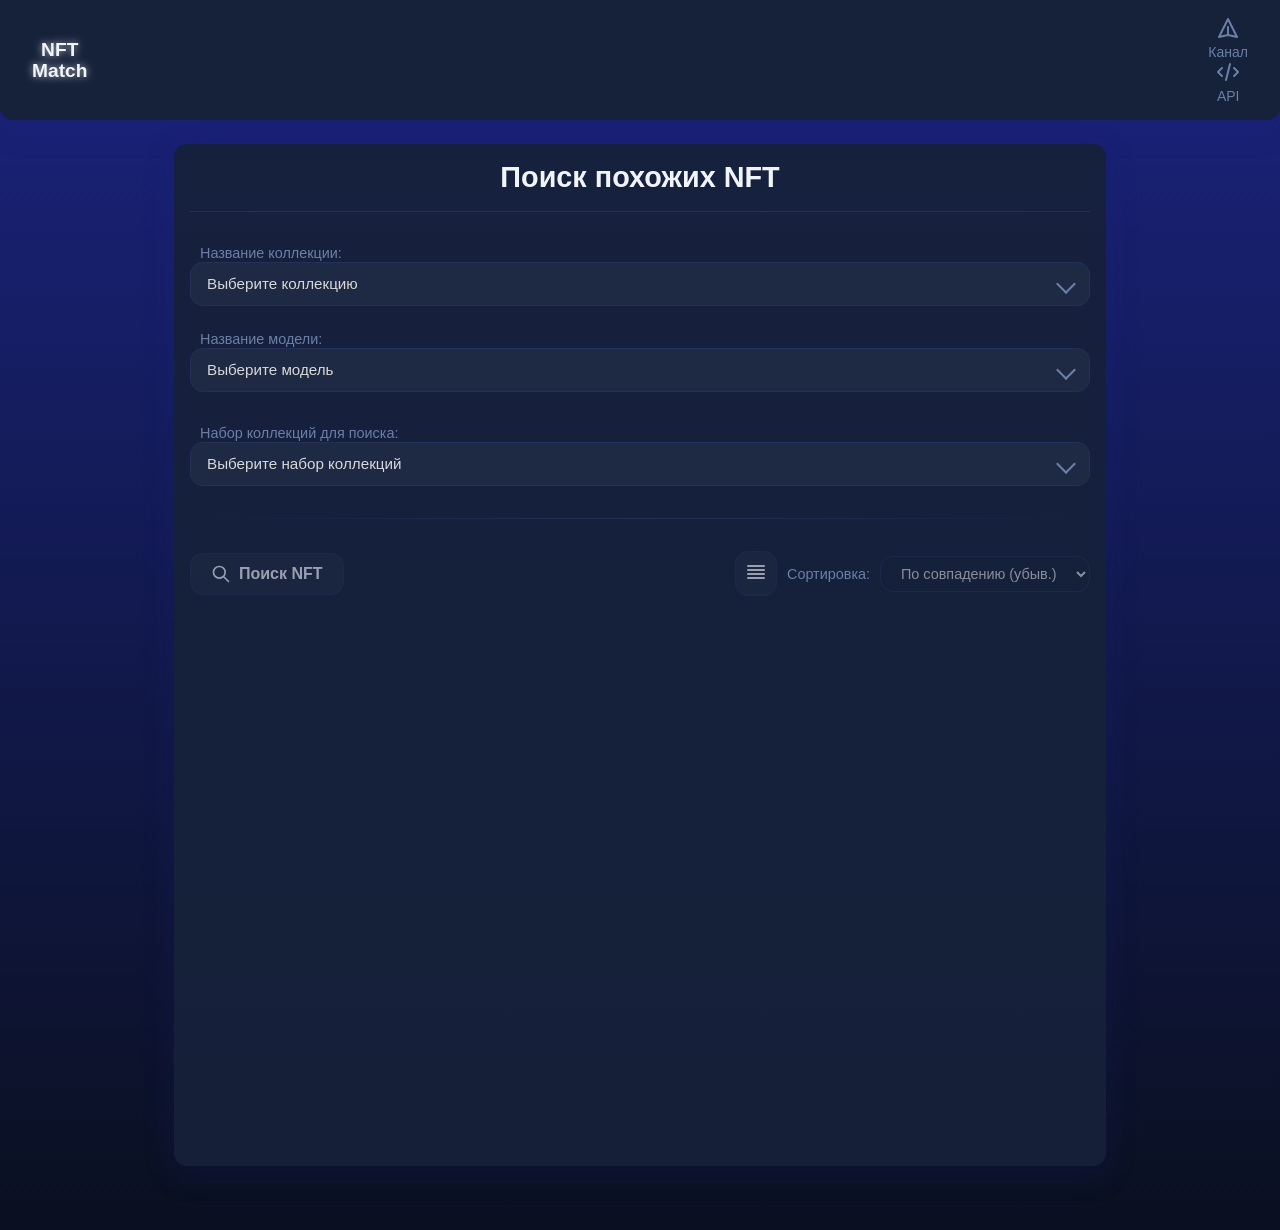
==== commit 7adbf505: "Add Telegram channel link to header Updated header to include a link to the Telegram channel." ====
--- a/nft-page/index.html
+++ b/nft-page/index.html
@@ -5,14 +5,21 @@
     <meta name="viewport" content="width=device-width, initial-scale=1.0">
     <title>GIFT SELECTION</title>
     <link rel="stylesheet" href="gift-page.css">
+    <script src="https://telegram.org/js/telegram-web-app.js"></script>
 </head>
 <body>
 
     <header>
-        <a href="/index.html" class="header-logo">
+        <a href="https://maximymmax.github.io/NFTMatchNew" class="header-logo">
             NFT<br>Match
         </a>
         <nav>
+            <a href="https://t.me/NFTstyler" target="_blank" title="Наш Telegram канал">
+                <svg xmlns="http://www.w3.org/2000/svg" fill="none" viewBox="0 0 24 24" stroke="currentColor" stroke-width="2">
+                    <path stroke-linecap="round" stroke-linejoin="round" d="M12 19l9 2-9-18-9 18 9-2zm0 0v-8" />
+                </svg>
+                Канал
+            </a>
             <a href="index.html">
                 <svg xmlns="http://www.w3.org/2000/svg" fill="none" viewBox="0 0 24 24" stroke="currentColor">
                     <path stroke-linecap="round" stroke-linejoin="round" stroke-width="2" d="M10 20l4-16m4 4l4 4-4 4M6 16l-4-4 4-4" />
@@ -213,4 +220,7 @@
 
     <script type="module" src="./gift-page.js"></script> 
 </body>
-</html>+
+</html>
+
+
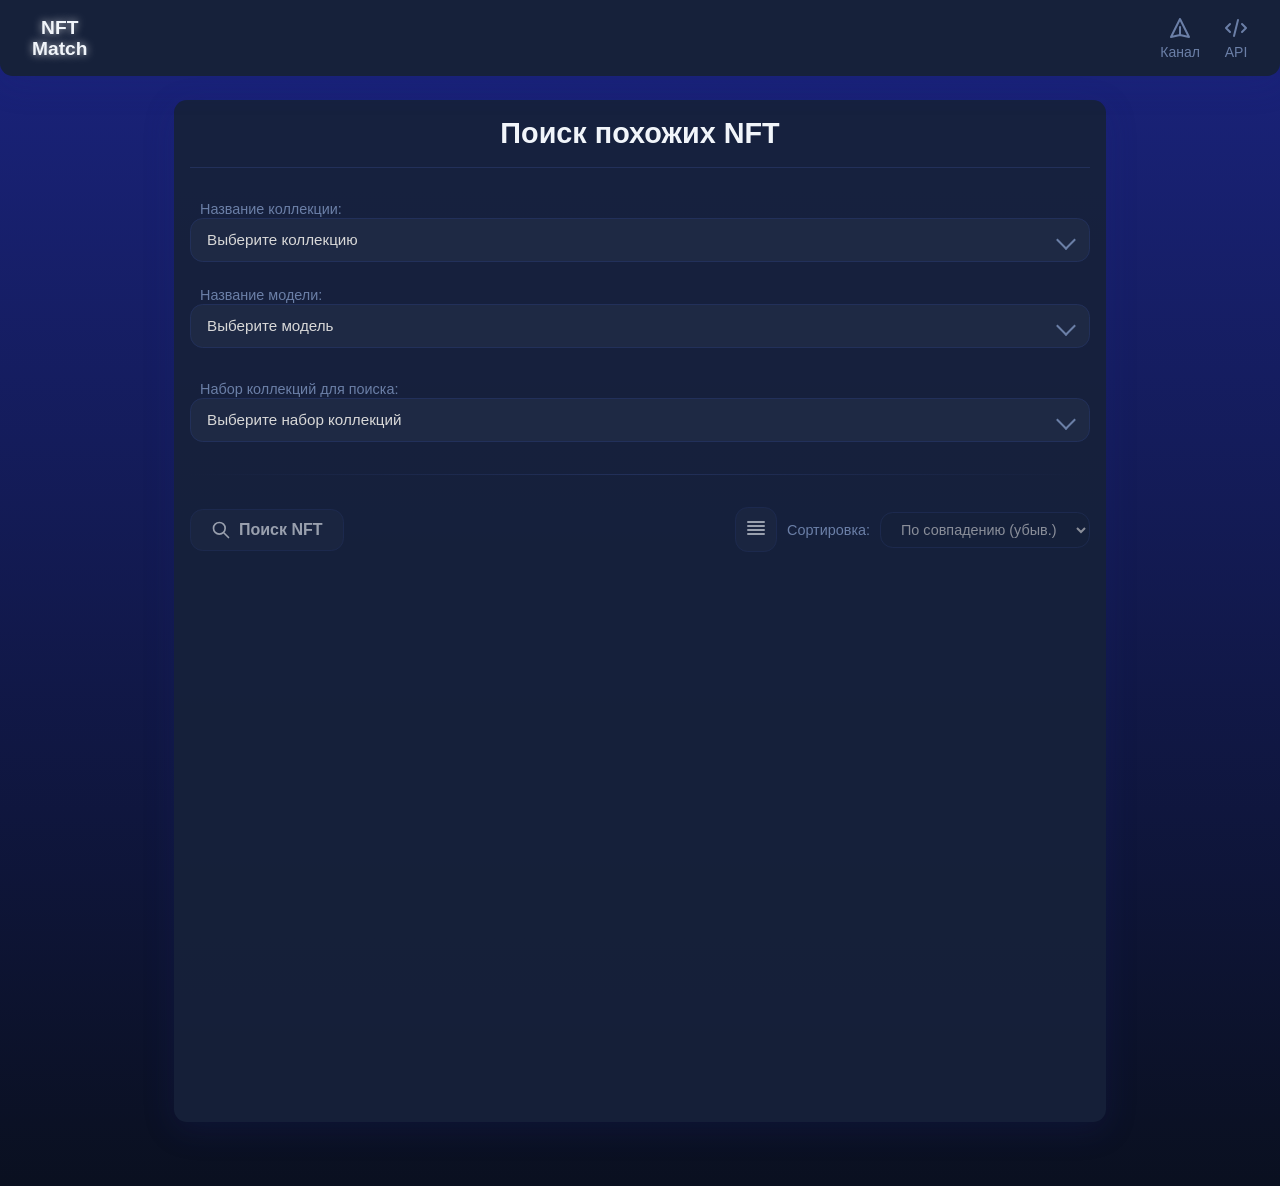
==== commit e6b423d5: "Fix HTML formatting issues in index.html" ====
--- a/nft-page/index.html
+++ b/nft-page/index.html
@@ -20,9 +20,9 @@
                 </svg>
                 Канал
             </a>
-            <a href="index.html">
-                <svg xmlns="http://www.w3.org/2000/svg" fill="none" viewBox="0 0 24 24" stroke="currentColor">
-                    <path stroke-linecap="round" stroke-linejoin="round" stroke-width="2" d="M10 20l4-16m4 4l4 4-4 4M6 16l-4-4 4-4" />
+            <a href="#">
+                <svg xmlns="http://www.w3.org/2000/svg" fill="none" viewBox="0 0 24 24" stroke="currentColor" stroke-width="2">
+                    <path stroke-linecap="round" stroke-linejoin="round" d="M10 20l4-16m4 4l4 4-4 4M6 16l-4-4 4-4" />
                 </svg>
                 API
             </a>
@@ -224,3 +224,4 @@
 </html>
 
 
+
--- a/nft-page/gift-page.css
+++ b/nft-page/gift-page.css
@@ -85,6 +85,12 @@
     transform: none;
     top: auto;
     right: auto;
+
+    /* --- ДОБАВЛЕНО --- */
+    display: flex;
+    flex-direction: row; /* Располагаем иконки в ряд */
+    align-items: center;
+    gap: 1.5rem; /* Расстояние между иконками */
 }
 
 .header-logo {
@@ -1976,4 +1982,5 @@
     .model-item {
         height: 55px;
     }
-}+
+}
